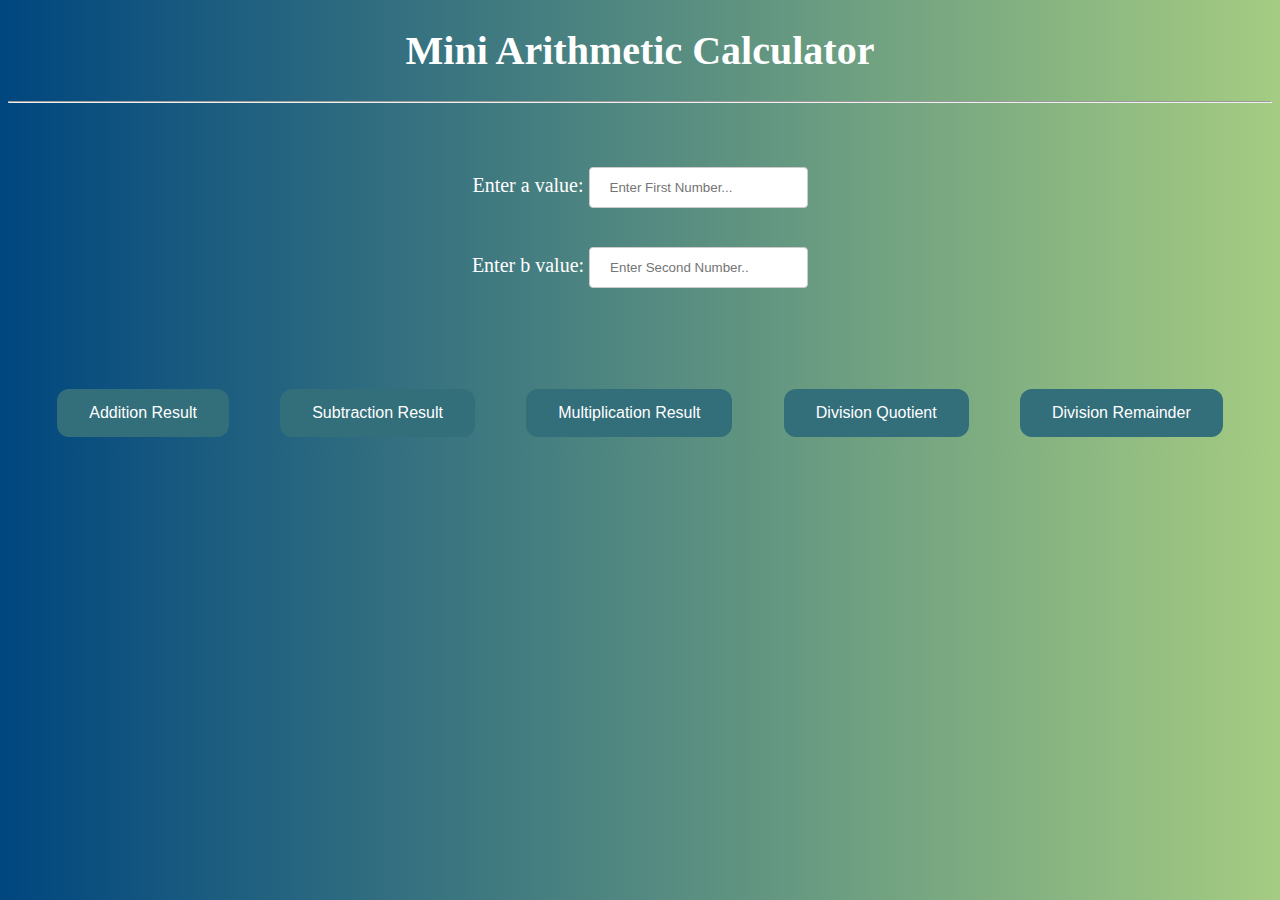
==== index.html @ a208caea "First Commit, Here I used js global variables" ====
<!DOCTYPE html>
  <html>
  <head>
  	<title>Arithmetic Calculator</title>
  	<link rel="stylesheet" type="text/css" href="styles.css">
  	<script src="js_script.js"></script>
  </head>
  <body>
  	<div style="text-align: center;" class="boxes">
<h1>Mini Arithmetic Calculator</h1><hr>
	<br><br>
	<label for="a">Enter a value:</label>
  	 <input type="number" id="a" placeholder="Enter First Number..." autocomplete="off"><br><br>
  	 <label for="b">Enter b value:</label>
  	<input type="number" id="b" placeholder="Enter Second Number.." autocomplete="off"><br><br>
  	<br>
  	<p id="demo"></p>
    <br>
  </div>
  	<div class="parent">
  	<button onclick="add()">Addition Result</button>
  	<button onclick="subract()">Subtraction Result</button>
  	<button onclick="multiply()">Multiplication Result</button>
  	<button onclick="quotient()">Division Quotient</button>
  	<button onclick="remainder()">Division Remainder</button>
  </div>
  </body>
  </html>
---- styles.css ----
body{
 	background: linear-gradient(to right, #00467f, #a5cc82); /* W3C, IE 10+/ Edge, Firefox 16+, Chrome 26+, Opera 12+, Safari 7+ */
 }
input[type=number] {
   
    padding: 12px 20px;
    margin: 8px 0;
    display: inline-block;
    border: 1px solid #ccc;
    border-radius: 4px;
    box-sizing: border-box;
}
.boxes{
	font-size: 20px;
	color:white;
}

  	.parent{
  		display:flex;
  		flex-direction: row;
  		justify-content: space-evenly;
  	}
button {
	border-radius: 12px;
    background-color: #336E7B;
    border: none;
    color: white;
    padding: 15px 32px;
    text-align: center;
    text-decoration: none;
    display: inline-block;
    font-size: 16px;
    margin: 4px 2px;
    cursor: pointer;
}

button:hover{
	border: 2px solid #336E7B;
	color:#336E7B;
	background-color:white;
}
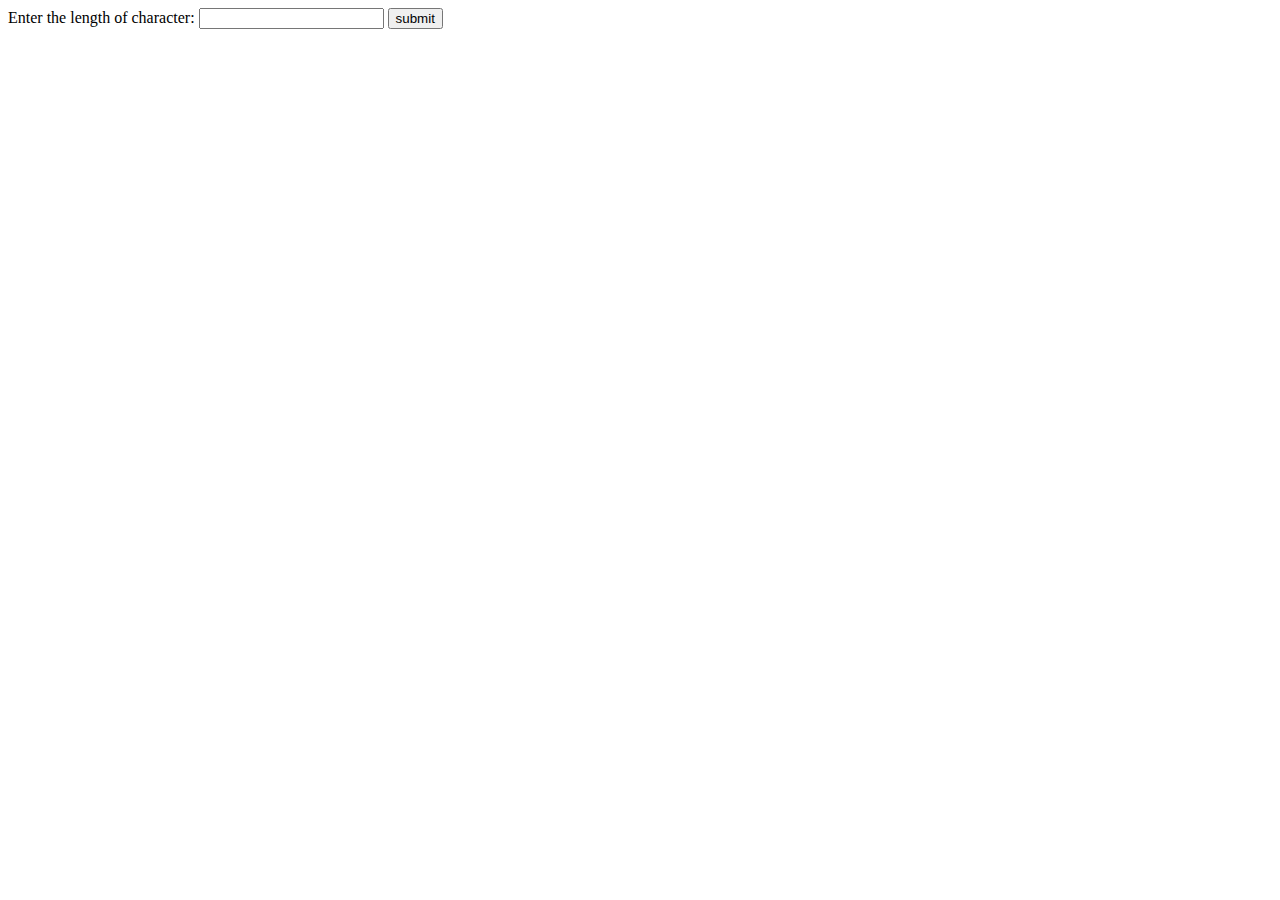
==== commit d170bdfe: "Add files via upload" ====
--- a/index.html
+++ b/index.html
@@ -1,28 +1,11 @@
-  <!DOCTYPE html>
-  <html>
-  <head>
-  	<title>Arithmetic Calculator</title>
-  	<link rel="stylesheet" type="text/css" href="styles.css">
-  	<script src="js_script.js"></script>
-  </head>
-  <body>
-  	<div style="text-align: center;" class="boxes">
-<h1>Mini Arithmetic Calculator</h1><hr>
-	<br><br>
-	<label for="a">Enter a value:</label>
-  	 <input type="number" id="a" placeholder="Enter First Number..." autocomplete="off"><br><br>
-  	 <label for="b">Enter b value:</label>
-  	<input type="number" id="b" placeholder="Enter Second Number.." autocomplete="off"><br><br>
-  	<br>
-  	<p id="demo"></p>
-    <br>
-  </div>
-  	<div class="parent">
-  	<button onclick="add()">Addition Result</button>
-  	<button onclick="subract()">Subtraction Result</button>
-  	<button onclick="multiply()">Multiplication Result</button>
-  	<button onclick="quotient()">Division Quotient</button>
-  	<button onclick="remainder()">Division Remainder</button>
-  </div>
-  </body>
-  </html>+<html>  
+<body>  
+<div>  
+Enter the length of character: 
+<input type='text' id="num">  
+<button onclick="stringGen()">submit</button> 
+<p id="result"></p>
+</div> 
+<script type="text/javascript" src="index.js"></SCRIPT> 
+</body>  
+</html> 
